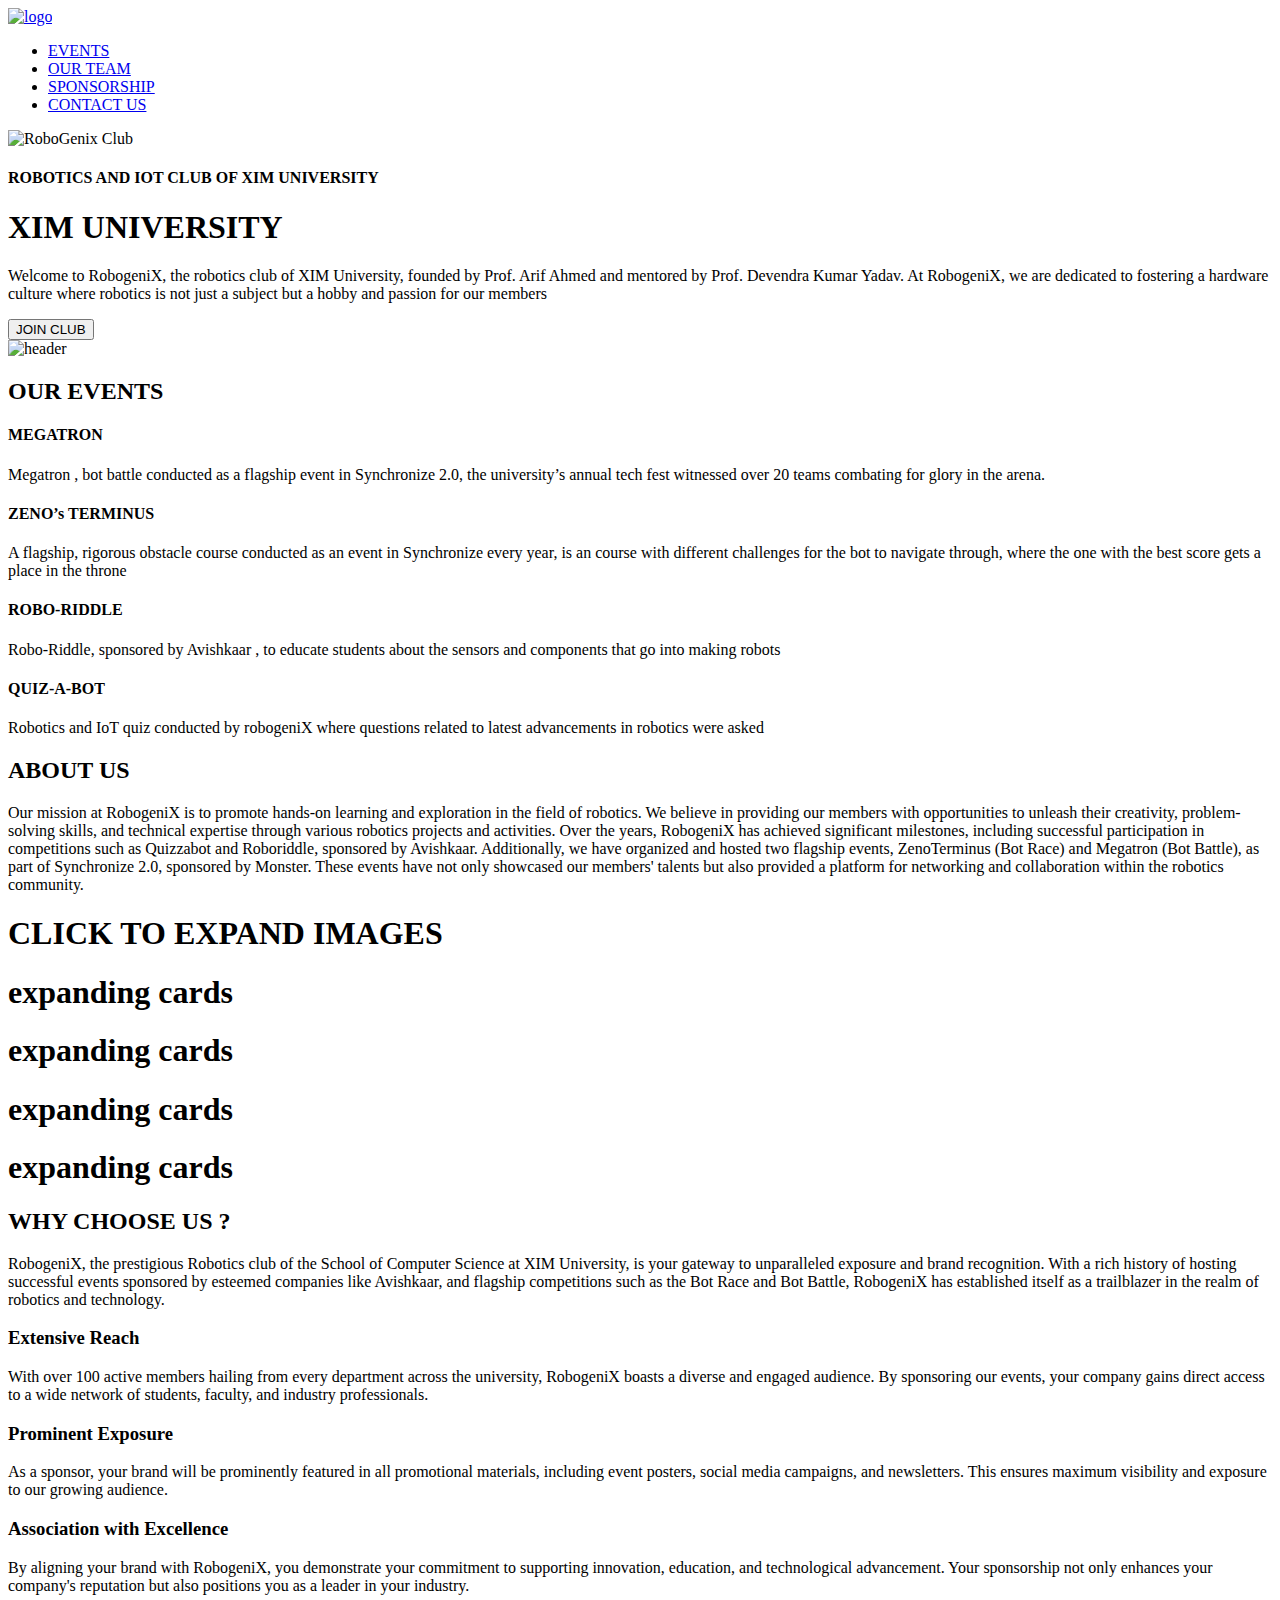
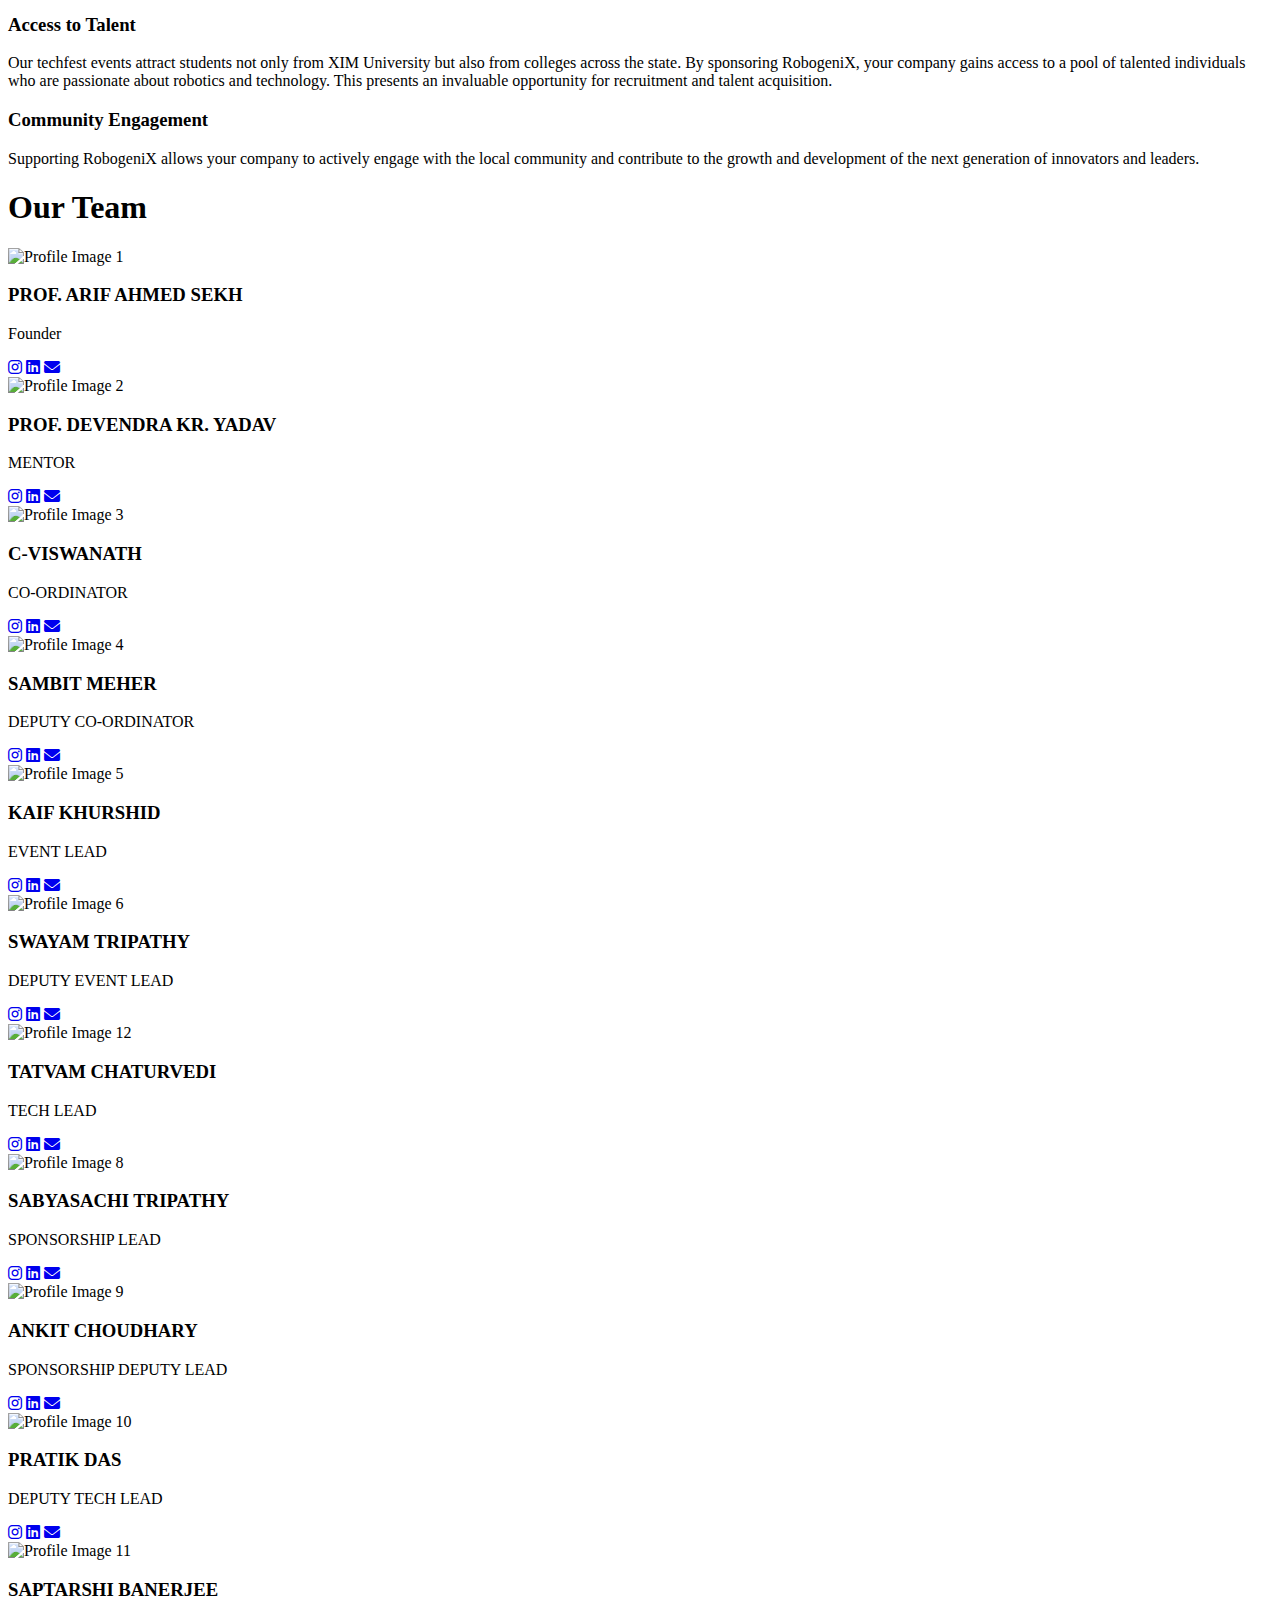
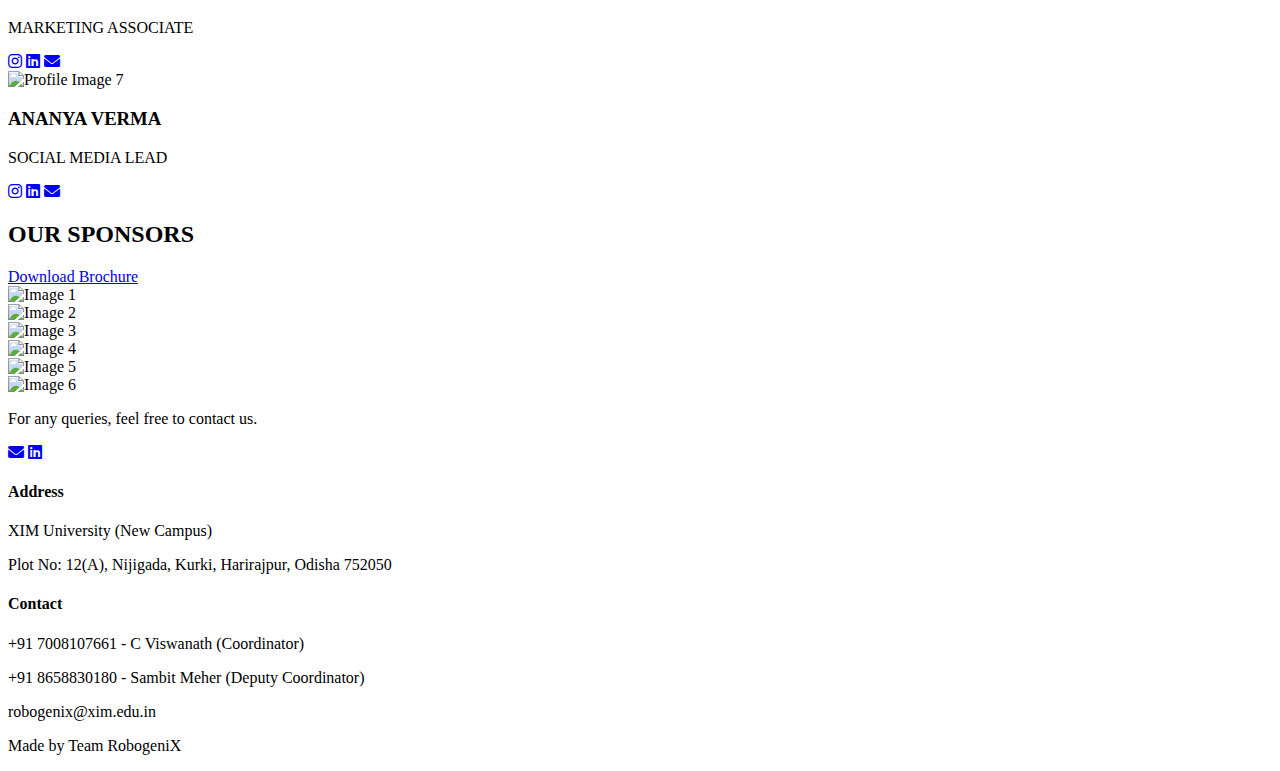
==== index.html @ 1df4dc1f "Added index.html" ====
<!DOCTYPE html>
<html lang="en">
  <head>
    <meta charset="UTF-8" />
    <meta name="viewport" content="width=device-width, initial-scale=1.0" />
    <link
      href="https://cdn.jsdelivr.net/npm/remixicon@3.4.0/fonts/remixicon.css"
      rel="stylesheet"/>
    <link rel="stylesheet" href="https://cdnjs.cloudflare.com/ajax/libs/font-awesome/6.0.0-beta3/css/all.min.css">
    <link rel="stylesheet" href="style.css"/>
    <script src="/script.js"></script>
    <nav>
      <div class="nav__logo">
        <a href="#"><img src="/ASSET/IMG/LOGOPNG.png" alt="logo"/></a>
      </div>
      <div class="hamburger" id="hamburger">
        <div></div>
        <div></div>
        <div></div>
      </div>
      <ul class="nav__links" id="nav-links">
        <li class="link"><a href="/Event.html" target="_blank">EVENTS</a></li>
        <li class="link"><a href="/ourteam.html" target="_blank">OUR TEAM</a></li>
        <li class="link"><a href="/Sponsor.html" target="_blank">SPONSORSHIP</a></li>
        <li class="link"><a href="/Contact.html" target="_blank">CONTACT US</a></li>
      </ul>
    </nav>
    <header>
      <!-- <h1>ROBOGENIX</h1> -->
      <!-- <p class="styled-paragraph">
        Unlocking the potential of robotics, igniting innovation, and shaping tomorrow's technology leaders at RoboGenix Club.
      </p>       -->
      <div class="image-container">
        <img src="/ASSET/IMG/LOGOPNG - Copy.png" alt="RoboGenix Club" class="styled-image">
      </div>
      <!-- <div class="middle-content">
        <h1>ROBOGENIX</h1>
      </div> -->
      
 <header class="section__container header__container">
  <div class="header__content">
    <span class="bg__blur"></span>
    <span class="bg__blur header__blur"></span>
    <h4>ROBOTICS AND IOT CLUB OF XIM UNIVERSITY</h4>
    <h1><span>XIM</span> UNIVERS<span>ITY</span></h1>
    <p>
      Welcome to RobogeniX, the robotics club of XIM University, founded
      by Prof. Arif Ahmed and mentored by Prof. Devendra Kumar Yadav. At
      RobogeniX, we are dedicated to fostering a hardware culture where
      robotics is not just a subject but a hobby and passion for our members
    </p>
    <a href="https://forms.gle/yRbkjfFbeEMqHpeXA" target="_blank">
      <button class="btn">JOIN CLUB</button>
    </a>    
  </div>
  <div class="header__image">
    <img src="/ASSET/IMG/IM1.png" alt="header" />
  </div>
</header>
    <section class="section__container explore__container">
      <div class="explore__header">
        <h2 class="section__header">OUR EVENTS</h2>
      </div>
      <div class="explore__grid">
        <div class="explore__card">
        
          <h4>MEGATRON</h4>
          <p>
            Megatron , bot battle
            conducted as a flagship
            event in Synchronize 2.0,
            the university’s annual
            tech fest witnessed over
            20 teams combating for
            glory in the arena.
          </p>
         
        </div>
        <div class="explore__card">
         
          <h4>ZENO’s TERMINUS</h4>
          <p>
            A flagship, rigorous
            obstacle course
            conducted as an event in
            Synchronize every year, is
            an course with different
            challenges for the bot to
            navigate through, where
            the one with the best
            score gets a place in the
            throne
           
          </p>
        
        </div>
        <div class="explore__card">
      
          <h4>ROBO-RIDDLE</h4>
          <p>
            Robo-Riddle, sponsored
            by Avishkaar , to educate
            students about the
            sensors and components
            that go into making robots
          </p>
        
        </div>
        <div class="explore__card">
        
          <h4> QUIZ-A-BOT</h4>
          <p>
            Robotics and IoT quiz
            conducted by robogeniX
            where questions related
            to latest advancements in
            robotics were asked
          </p>
         
        </div>
      </div>
    </section>

 
      <div class="class__content">
        <h2 class="section__header">ABOUT US</h2>
          <p id="robogenix_info">
              Our mission at RobogeniX is to promote hands-on learning and exploration in the field of robotics. We believe in providing our members with opportunities to unleash their creativity, problem-solving skills, and technical expertise through various robotics projects and activities.
              Over the years, RobogeniX has achieved significant milestones, including successful participation in competitions such as Quizzabot and Roboriddle, sponsored by Avishkaar. Additionally, we have organized and hosted two flagship events, ZenoTerminus (Bot Race) and Megatron (Bot Battle), as part of Synchronize 2.0, sponsored by Monster. These events have not only showcased our members' talents but also provided a platform for networking and collaboration within the robotics community.
          </p>
      </div>
    </section>
    <div class="container">
      <div class="panel active" style="background-image: url(/ASSET/IMG/e1.jpeg);">
          <h1>CLICK TO EXPAND IMAGES</h1>
      </div>
      <div class="panel" style="background-image: url(/ASSET/IMG/P4.png);">
          <h1>expanding cards</h1>
      </div>
      <div class="panel" style="background-image: url(/ASSET/IMG/P2.png);">
          <h1>expanding cards</h1>
      </div>
      <div class="panel" style="background-image: url(/ASSET/IMG/e2.jpeg);">
          <h1>expanding cards</h1>
      </div>
      <div class="panel" style="background-image: url(/ASSET/IMG/P3.png);">
          <h1>expanding cards</h1>
      </div>
  </div>
    <section class="section__container join__container">
      <h2 class="section__header">WHY CHOOSE US ?</h2>
      <div id="robogenix_info">
        <p>RobogeniX, the prestigious Robotics club of the School of Computer Science at
          XIM University, is your gateway to unparalleled exposure and brand recognition.
          With a rich history of hosting successful events sponsored by esteemed
          companies like Avishkaar, and flagship competitions such as the Bot Race and Bot
          Battle, RobogeniX has established itself as a trailblazer in the realm of robotics
          and technology.
        </p>
      </div>
    
      <div class="timeline">
        <div class="outer">
          <div class="card">
            <div class="info">
              <h3 class="title">Extensive Reach</h3>
              <p>With over 100 active members hailing from every department
                across the university, RobogeniX boasts a diverse and engaged audience. By
                sponsoring our events, your company gains direct access to a wide network of
                students, faculty, and industry professionals. </p>
            </div>
          </div>
          <div class="card">
            <div class="info">
              <h3 class="title">Prominent Exposure</h3>
              <p>As a sponsor, your brand will be prominently featured in all
                promotional materials, including event posters, social media campaigns, and
                newsletters. This ensures maximum visibility and exposure to our growing
                audience. </p>
            </div>
          </div>
          <div class="card">
            <div class="info">
              <h3 class="title"> Association with Excellence</h3>
              <p>By aligning your brand with RobogeniX, you
                demonstrate your commitment to supporting innovation, education, and
                technological advancement. Your sponsorship not only enhances your company's
                reputation but also positions you as a leader in your industry. </p>
            </div>
          </div>
          <div class="card">
            <div class="info">
              <h3 class="title"> Access to Talent</h3>
              <p>Our techfest events attract students not only from XIM
                University but also from colleges across the state. By sponsoring RobogeniX, your
                company gains access to a pool of talented individuals who are passionate about
                robotics and technology. This presents an invaluable opportunity for recruitment
                and talent acquisition. </p>
            </div>
          </div>
          <div class="card">
            <div class="info">
              <h3 class="title">Community Engagement</h3>
              <p> Supporting RobogeniX allows your company to actively
                engage with the local community and contribute to the growth and development
                of the next generation of innovators and leaders. </p>
            </div>
          </div>
        </div>
      </div>
    </section>
    <section id="team-section">
      <div class="row">
          <h1>Our Team</h1>
      </div>
      <div class="row">
          <!-- First Member -->
          <div class="column">
              <div class="card">
                  <div class="img-container">
                      <img src="/ASSET/IMG/arif sir.png" alt="Profile Image 1">
                  </div>
                  <h3>PROF. ARIF AHMED SEKH</h3>
                  <p>Founder</p>
                  <div class="icons">
                      <a href="https://www.instagram.com"><i class="fab fa-instagram"></i></a>
                      <a href="https://www.linkedin.com/in/arif1984?utm_source=share&utm_campaign=share_via&utm_content=profile&utm_medium=android_app"><i class="fab fa-linkedin"></i></a>
                      <a href="mailto:"><i class="fas fa-envelope"></i></a>
                  </div>
              </div>
          </div>
          <!-- Second Member -->
          <div class="column">
              <div class="card">
                  <div class="img-container">
                      <img src="/ASSET/IMG/devendra sir.png" alt="Profile Image 2">
                  </div>
                  <h3>PROF. DEVENDRA KR. YADAV</h3>
                  <p>MENTOR</p>
                  <div class="icons">
                      <a href="https://www.instagram.com"><i class="fab fa-instagram"></i></a>
                      <a href="https://www.linkedin.com/in/dr-devendra-kumar-yadav-15567477?utm_source=share&utm_campaign=share_via&utm_content=profile&utm_medium=android_app"><i class="fab fa-linkedin"></i></a>
                      <a href="mailto:"><i class="fas fa-envelope"></i></a>
                  </div>
              </div>
          </div>
      </div>
      <div class="row">
          <!-- Two Members -->
          <div class="column">
              <div class="card">
                  <div class="img-container">
                      <img src="/ASSET/IMG/DSC_7214 (1).jpg" alt="Profile Image 3">
                  </div>
                  <h3>C-VISWANATH</h3>
                  <p>CO-ORDINATOR</p>
                  <div class="icons">
                      <a href="https://www.instagram.com/vishwanaaathh?utm_source=ig_web_button_share_sheet&igsh=ZDNlZDc0MzIxNw=="><i class="fab fa-instagram"></i></a>
                      <a href="https://www.linkedin.com/in/c-vishwanath"><i class="fab fa-linkedin"></i></a>
                      <a href="mailto:ucse21039@stu.xim.edu.in"><i class="fas fa-envelope"></i></a>
                  </div>
              </div>
          </div>
          <div class="column">
              <div class="card">
                  <div class="img-container">
                      <img src="/ASSET/IMG/sambit.png" alt="Profile Image 4">
                  </div>
                  <h3>SAMBIT MEHER</h3>
                  <p>DEPUTY CO-ORDINATOR</p>
                  <div class="icons">
                      <a href="https://www.instagram.com/sambit__meher?igsh=ZnlnNWpodG9ucW5s"><i class="fab fa-instagram"></i></a>
                      <a href="https://www.linkedin.com/in/sambit-kumar-meher-549971213"><i class="fab fa-linkedin"></i></a>
                      <a href="mailto:sambitmeher769@gmail.com"><i class="fas fa-envelope"></i></a>
                  </div>
              </div>
          </div>
      </div>
      <div class="row">
          <!-- Three Members -->
          <div class="column">
              <div class="card">
                  <div class="img-container">
                      <img src="/ASSET/IMG/kaif.jpeg" alt="Profile Image 5">
                  </div>
                  <h3>KAIF KHURSHID</h3>
                  <p>EVENT LEAD</p>
                  <div class="icons">
                      <a href="https://www.instagram.com/kaifkhurshid"><i class="fab fa-instagram"></i></a>
                      <a href="https://www.linkedin.com/in/kaif-khurshid?utm_source=share&utm_campaign=share_via&utm_content=profile&utm_medium=android_app"><i class="fab fa-linkedin"></i></a>
                      <a href="mailto:iamkaifkhurshid@gmail.com"><i class="fas fa-envelope"></i></a>
                  </div>
              </div>
          </div>
          <div class="column">
              <div class="card">
                  <div class="img-container">
                      <img src="/ASSET/IMG/swayam.jpeg" alt="Profile Image 6">
                  </div>
                  <h3>SWAYAM TRIPATHY</h3>
                  <p>DEPUTY EVENT LEAD</p>
                  <div class="icons">
                      <a href="https://www.instagram.com/astro_leaff?igsh=anZvM3FobjJ3bDZr&utm_source=qr"><i class="fab fa-instagram"></i></a>
                      <a href="http://www.linkedin.com/in/swayam-suresh"><i class="fab fa-linkedin"></i></a>
                      <a href="mailto:swayamtripathy2004@gmail.com"><i class="fas fa-envelope"></i></a>
                  </div>
              </div>
          </div>
      <div class="column">
          <div class="card">
              <div class="img-container">
                  <img src="/ASSET/IMG/TATVAM.png" alt="Profile Image 12">
              </div>
              <h3>TATVAM CHATURVEDI</h3>
              <p>TECH LEAD</p>
              <div class="icons">
                  <a href="https://www.instagram.com/_.tattvam/?next=%2F&hl=en"><i class="fab fa-instagram"></i></a>
                  <a href="http://linkedin.com/in/tattvam-chaturvedi"><i class="fab fa-linkedin"></i></a>
                  <a href="mailto:ucse21065@stu.xim.edu.in"><i class="fas fa-envelope"></i></a>
              </div>
          </div>
      </div>
  </div>
      <div class="row">
          <!-- Three Members -->
          <div class="column">
              <div class="card">
                  <div class="img-container">
                      <img src="/ASSET/IMG/sabya.png" alt="Profile Image 8">
                  </div>
                  <h3>SABYASACHI TRIPATHY</h3>
                  <p>SPONSORSHIP LEAD</p>
                  <div class="icons">
                      <a href="https://www.instagram.com/sabya.999?igsh=MW40eW04OG16Z290Mg=="><i class="fab fa-instagram"></i></a>
                      <a href="https://www.linkedin.com/in/sabyasachi-tripathy-479830253?utm_source=share&utm_campaign=share_via&utm_content=profile&utm_medium=android_app"><i class="fab fa-linkedin"></i></a>
                      <a href="mailto:sabyasachitripathy41@gmail.com"><i class="fas fa-envelope"></i></a>
                  </div>
              </div>
          </div>
          <div class="column">
              <div class="card">
                  <div class="img-container">
                      <img src="/ASSET/IMG/ankit.jpeg" alt="Profile Image 9">
                  </div>
                  <h3>ANKIT CHOUDHARY</h3>
                  <p>SPONSORSHIP DEPUTY LEAD</p>
                  <div class="icons">
                      <a href="https://www.instagram.com/ankitchoudhury_02?igsh=cDRrZGFmeTk2Z3g1"><i class="fab fa-instagram"></i></a>
                      <a href="#"><i class="fab fa-linkedin"></i></a>
                      <a href="mailto:ankit02122004@gmail.com"><i class="fas fa-envelope"></i></a>
                  </div>
              </div>
          </div>
          <div class="column">
              <div class="card">
                  <div class="img-container">
                      <img src="/ASSET/IMG/PRATIK.jpeg" alt="Profile Image 10">
                  </div>
                  <h3>PRATIK DAS</h3>
                  <p>DEPUTY TECH LEAD</p>
                  <div class="icons">
                      <a href="#"><i class="fab fa-instagram"></i></a>
                      <a href="https://www.linkedin.com/in/pratik-das-8a094b227/"><i class="fab fa-linkedin"></i></a>
                      <a href="mailto:daspratik2703@gmail.com"><i class="fas fa-envelope"></i></a>
                  </div>
              </div>
          </div>
      </div>
      <div class="row">
          <div class="column">
              <div class="card">
                  <div class="img-container">
                      <img src="/ASSET/IMG/saptarshi.jpg" alt="Profile Image 11">
                  </div>
                  <h3>SAPTARSHI BANERJEE</h3>
                  <p>MARKETING ASSOCIATE</p>
                  <div class="icons">
                      <a href="https://www.instagram.com/__theforgottensoul__?igsh=MTl1aWF6MGlmcHNlMQ=="><i class="fab fa-instagram"></i></a>
                      <a href="https://www.linkedin.com/in/saptarshi-banerjee-485370282?utm_source=share&utm_campaign=share_via&utm_content=profile&utm_medium=android_app"><i class="fab fa-linkedin"></i></a>
                      <a href="mailto:saptarshi5554@gmail.com"><i class="fas fa-envelope"></i></a>
                  </div>
              </div>
          </div>
          <div class="column">
              <div class="card">
                  <div class="img-container">
                      <img src="/ASSET/IMG/ananya.jpeg" alt="Profile Image 7">
                  </div>
                  <h3>ANANYA VERMA</h3>
                  <p>SOCIAL MEDIA LEAD</p>
                  <div class="icons">
                      <a href="https://www.instagram.com/ananyaverma_13?igsh=MW04bnhpOGdlbGtyNQ=="><i class="fab fa-instagram"></i></a>
                      <a href="#"><i class="fab fa-linkedin"></i></a>
                      <a href="mailto:ananyaverma9564@gmail.com"><i class="fas fa-envelope"></i></a>
                  </div>
              </div>
          </div>
      </div>
  </section>

  
    <h2 class="section__header">OUR SPONSORS</h2>
<div class="button__container">
  <a href="https://drive.google.com/file/d/1vTAITmzCsCP5TfQhWB0Aq9mQmSOKQ2-r/view?usp=drivesdk" class="btn">Download Brochure</a>
</div>

      
    <section class="gallery">
      <div class="gallery__container">
        <div class="gallery__item">
          <img src="/ASSET/IMG/s1.png" alt="Image 1">
        </div>
        <div class="gallery__item">
          <img src="/ASSET/IMG/s9.png" alt="Image 2">
        </div>
        <div class="gallery__item">
          <img src="/ASSET/IMG/S10.png" alt="Image 3">
        </div>
        <div class="gallery__item">
          <img src="/ASSET/IMG/s4.png" alt="Image 4">
        </div>
        <div class="gallery__item">
          <img src="/ASSET/IMG/s5.png" alt="Image 5">
        </div>
        <div class="gallery__item">
          <img src="/ASSET/IMG/s6.jpeg" alt="Image 6">
        </div>
      </div>
    </section>
    <footer class="footer__container">
      <div class="footer__col">
        <p class="para">For any queries, feel free to contact us.</p>
        <div class="footer__socials">
          <a href="mailto:robogenix@xim.edu.in"><i class="fas fa-envelope"></i></a>
          <a href="https://www.instagram.com/robogenix_xim?utm_source=ig_web_button_share_sheet&igsh=ZDNlZDc0MzIxNw=="><i class="ri-instagram-line"></i></a>
          <a href="#"><i class="fab fa-linkedin"></i></a>
        </div>
      </div>      
      <div class="footer__col">
        <h4>Address</h4>
        <p>XIM University (New Campus)</p>
        <p>Plot No: 12(A), Nijigada, Kurki, Harirajpur, Odisha 752050</p>
      </div>
      <div class="footer__col">
        <h4>Contact</h4>
        <p><i class="ri-phone-line"></i> +91 7008107661 - C Viswanath (Coordinator)</p>
        <p><i class="ri-phone-line"></i> +91 8658830180 - Sambit Meher (Deputy Coordinator)</p>
        <p><i class="ri-mail-line"></i> robogenix@xim.edu.in</p>
      </div>
    </footer>
    <div class="footer__bar">
      <p>Made by Team RobogeniX</p>
    </div>        
  </body>
</html>
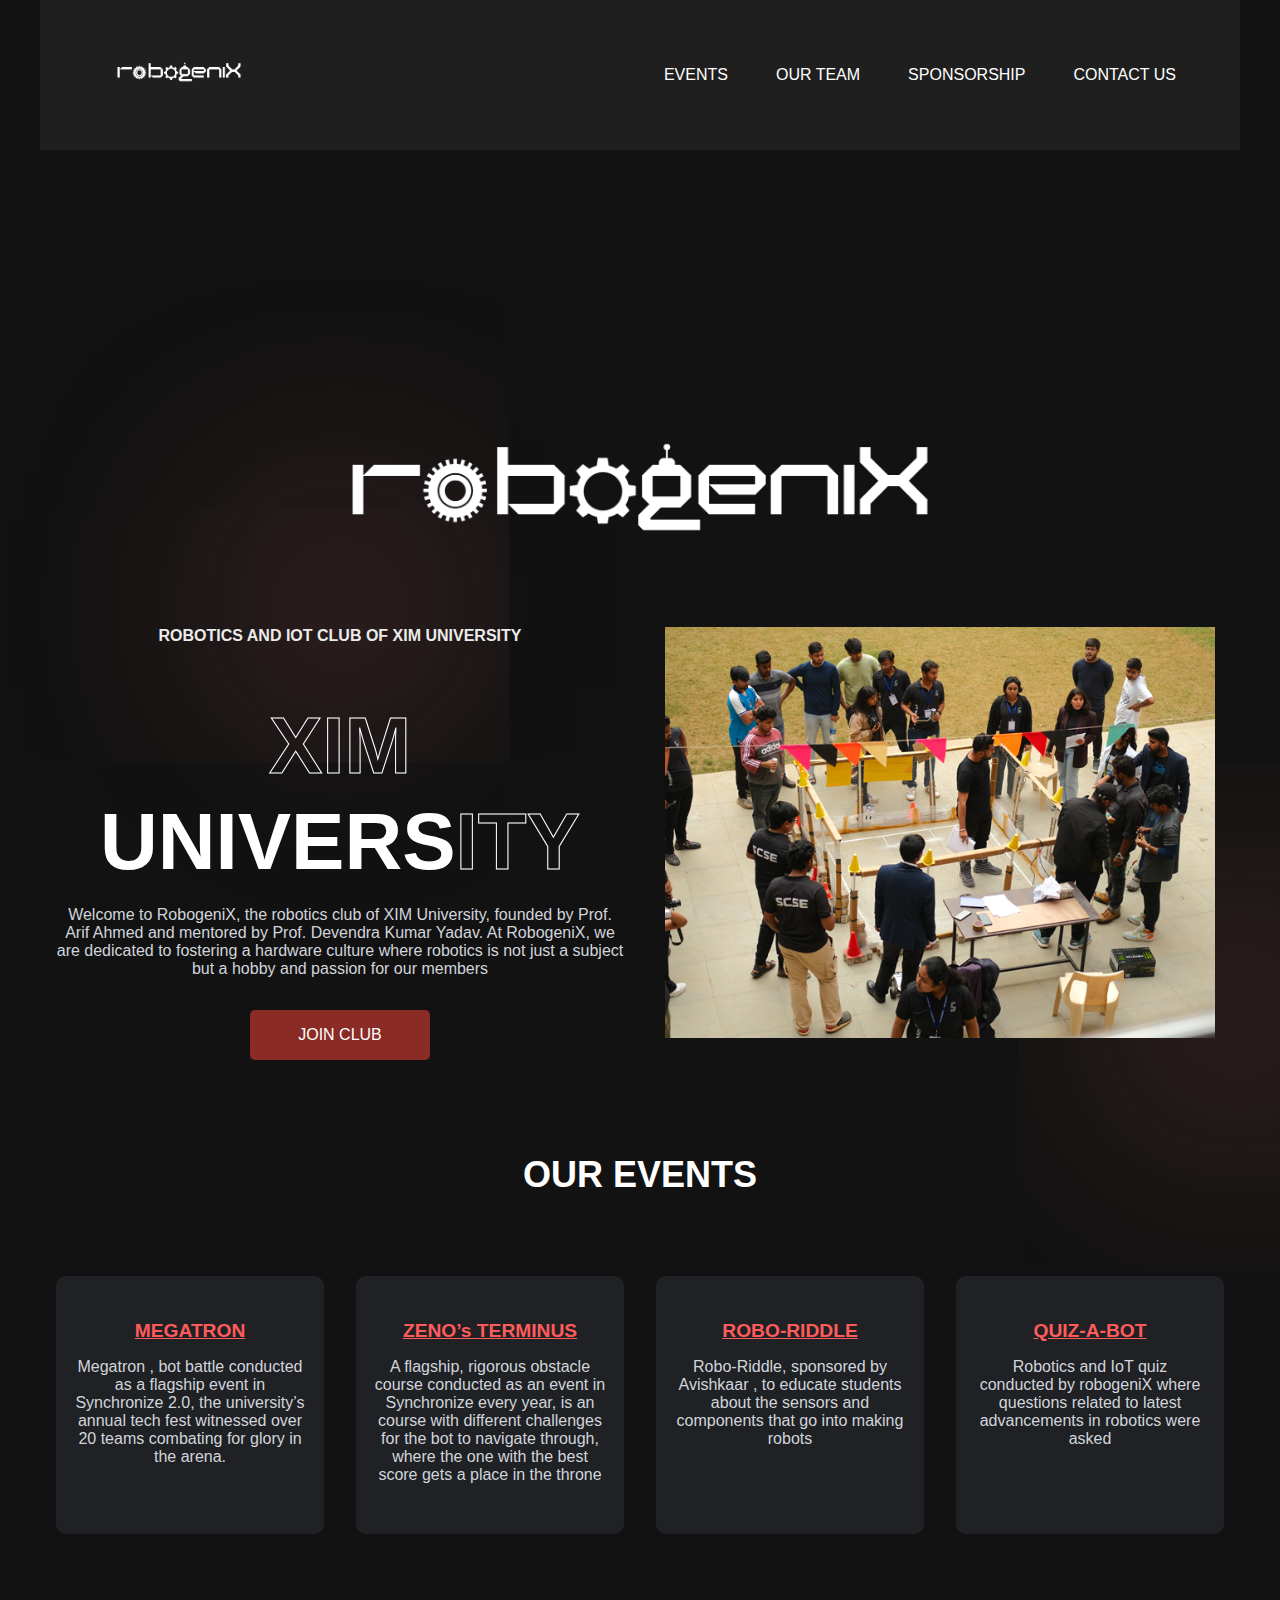
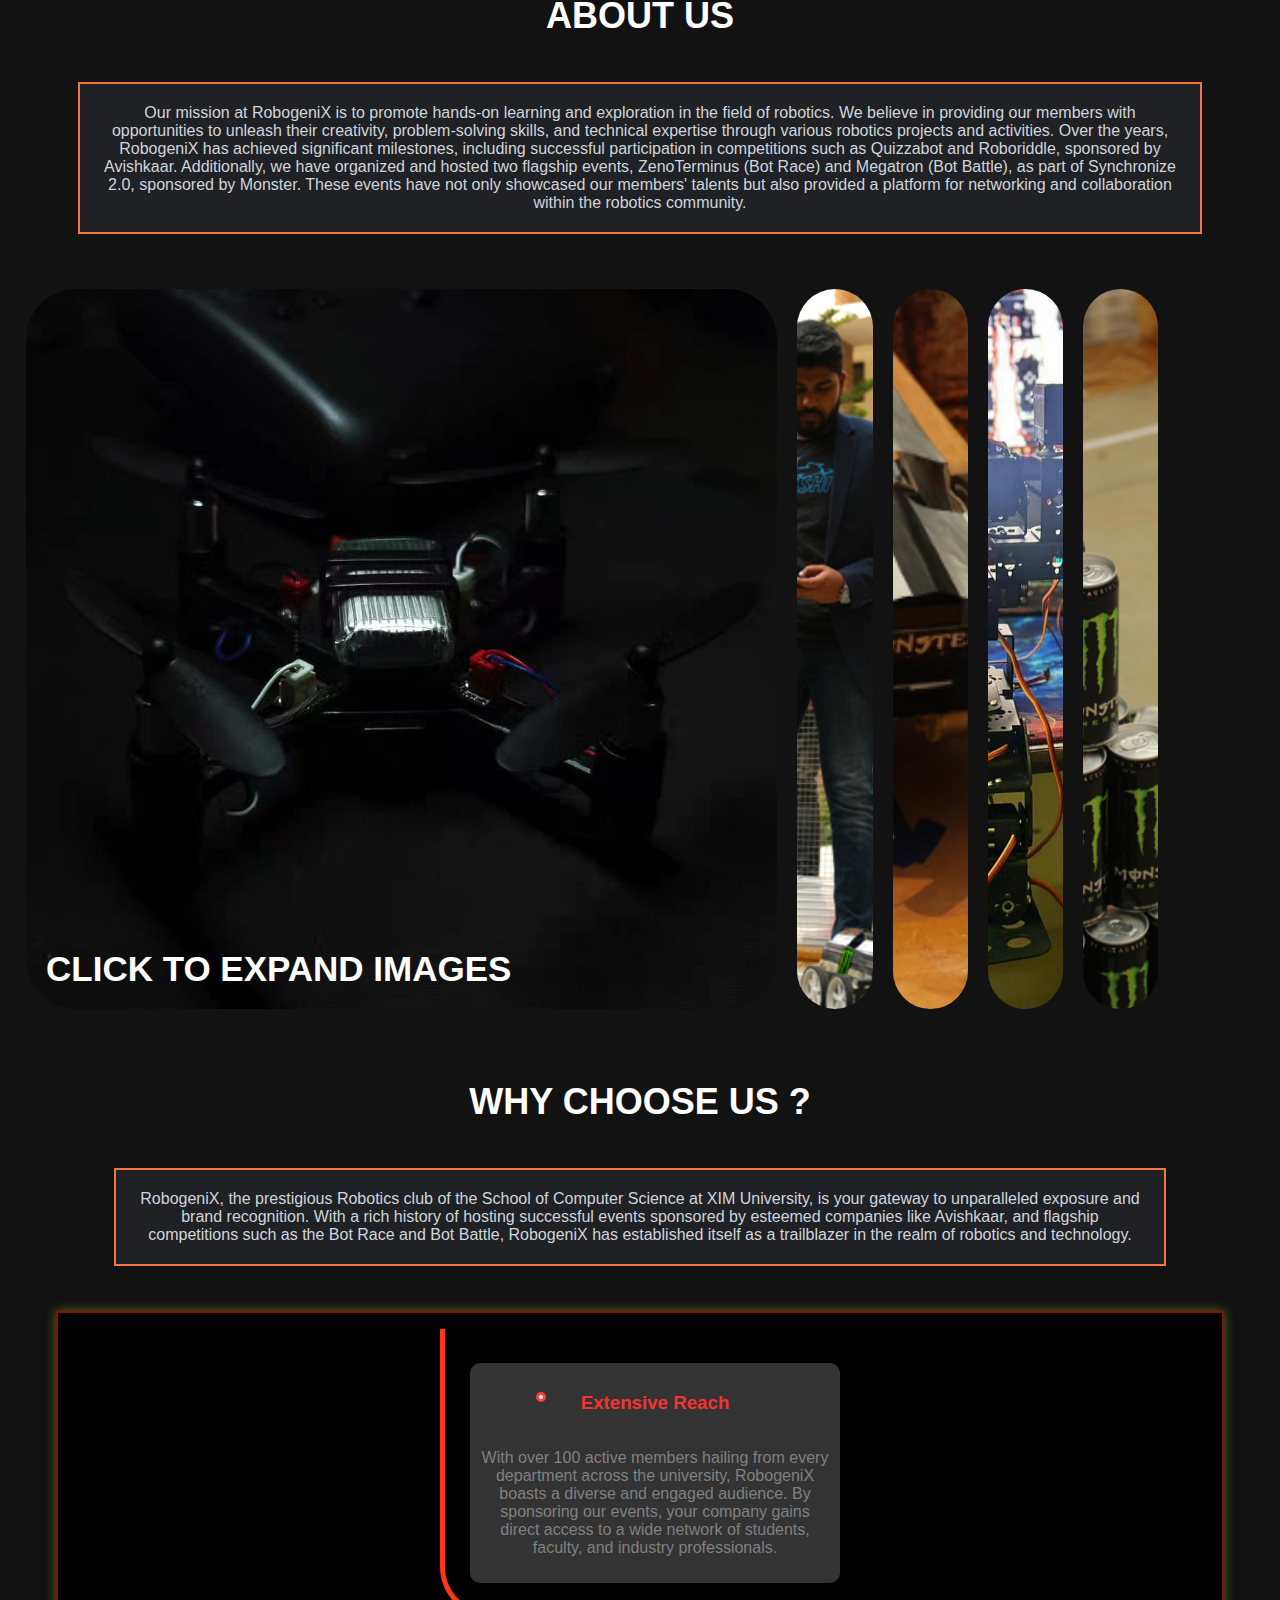
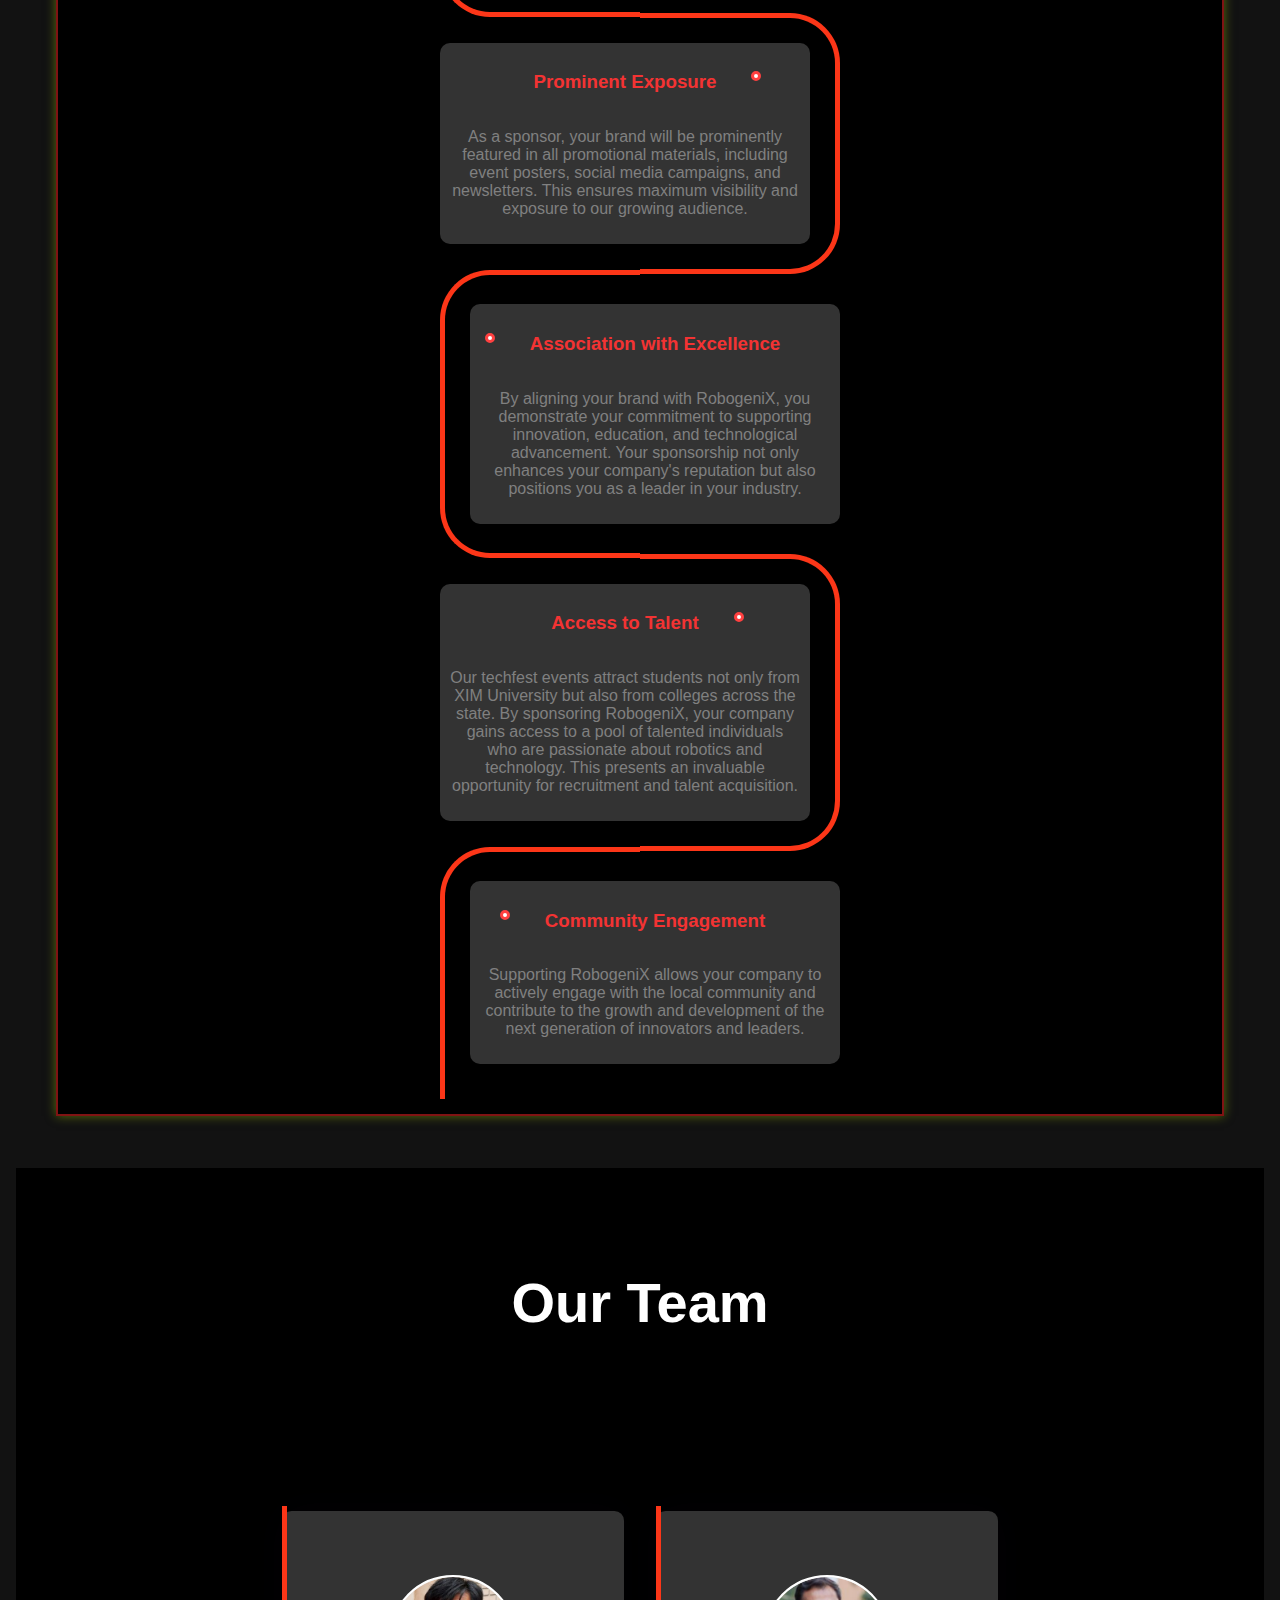
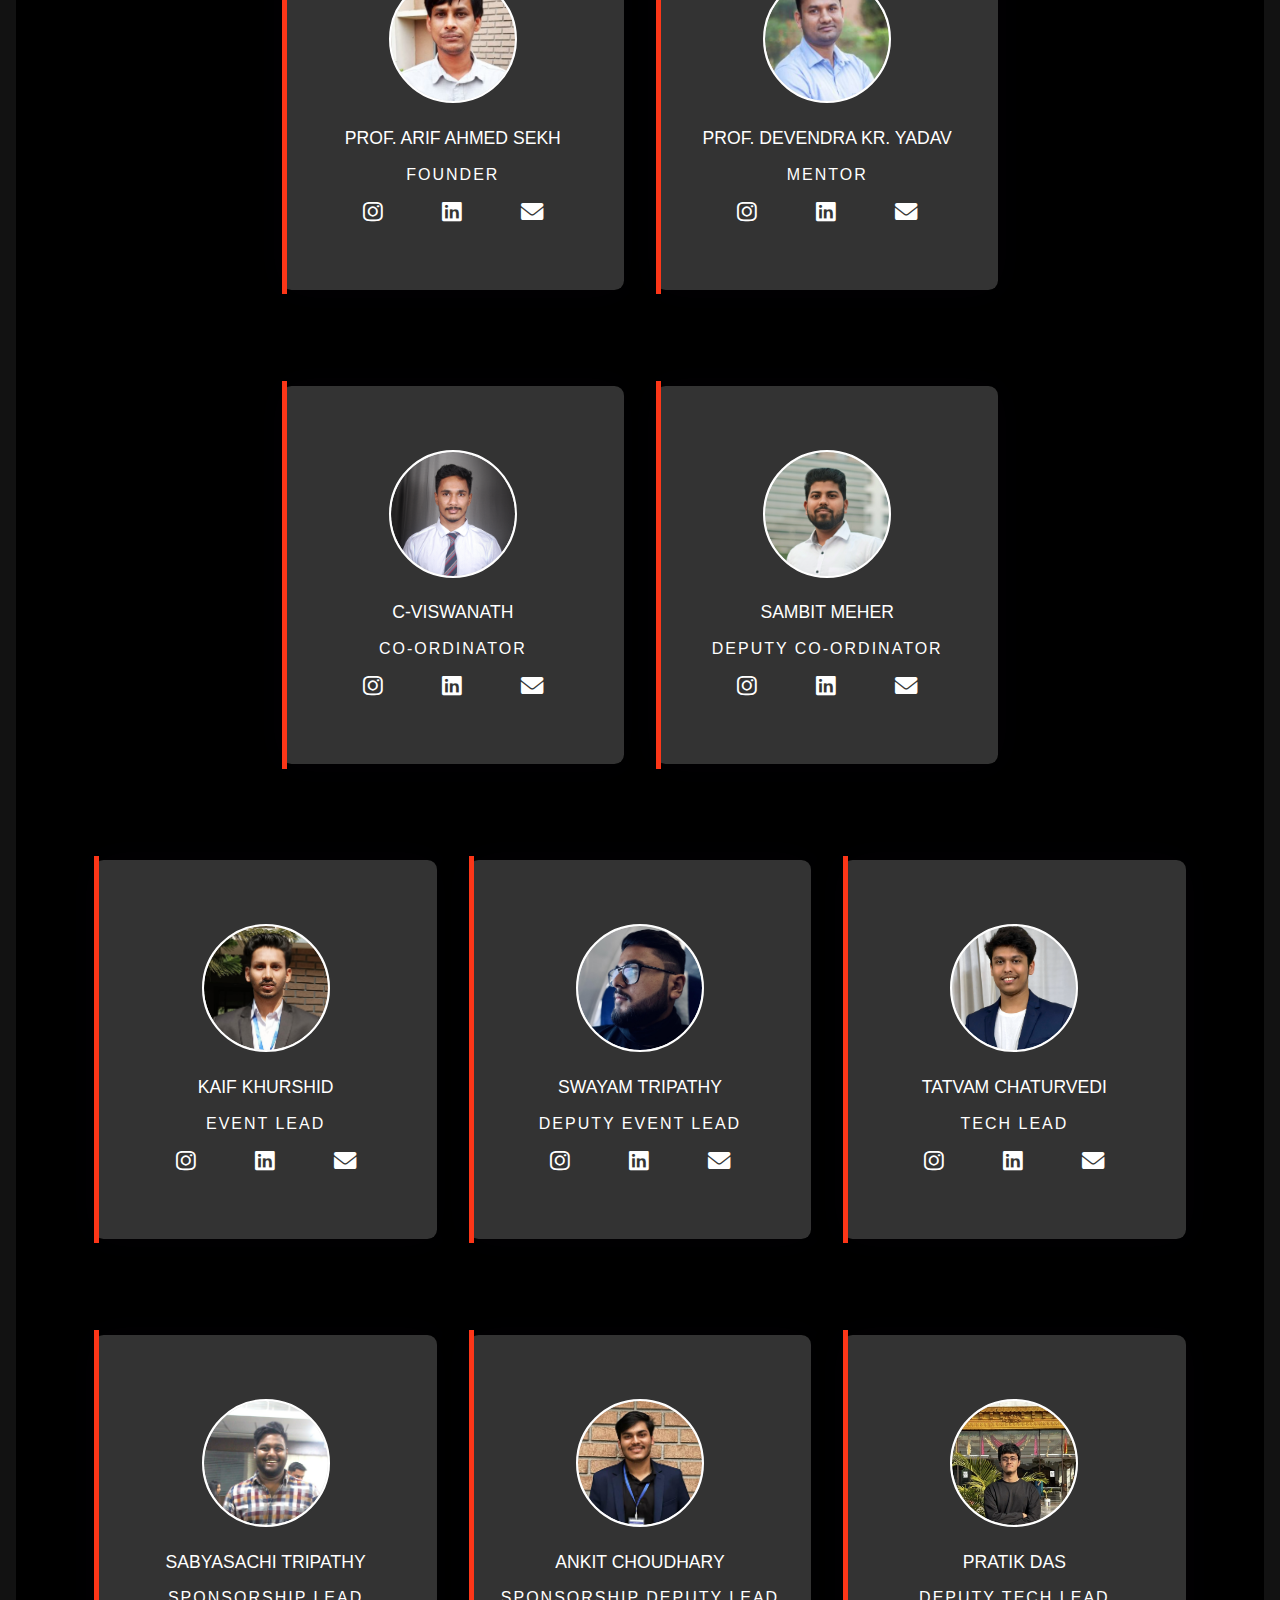
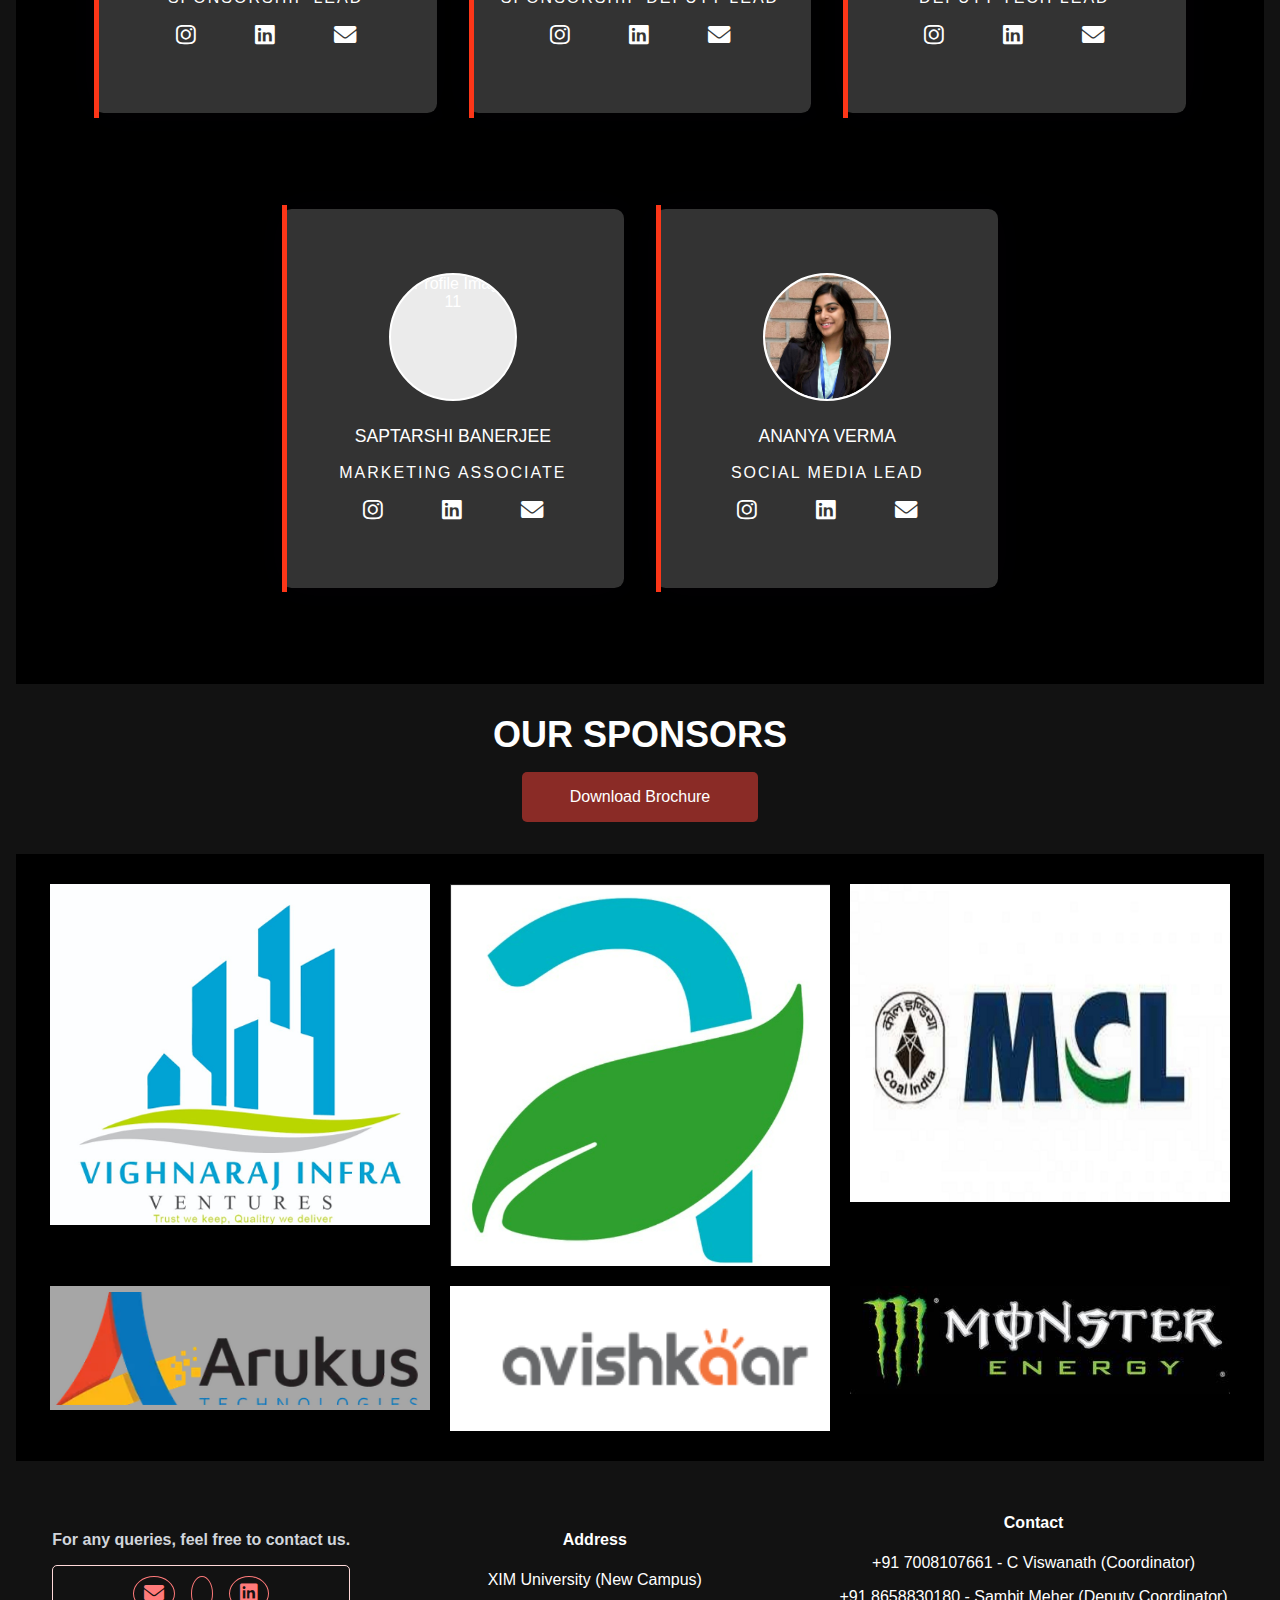
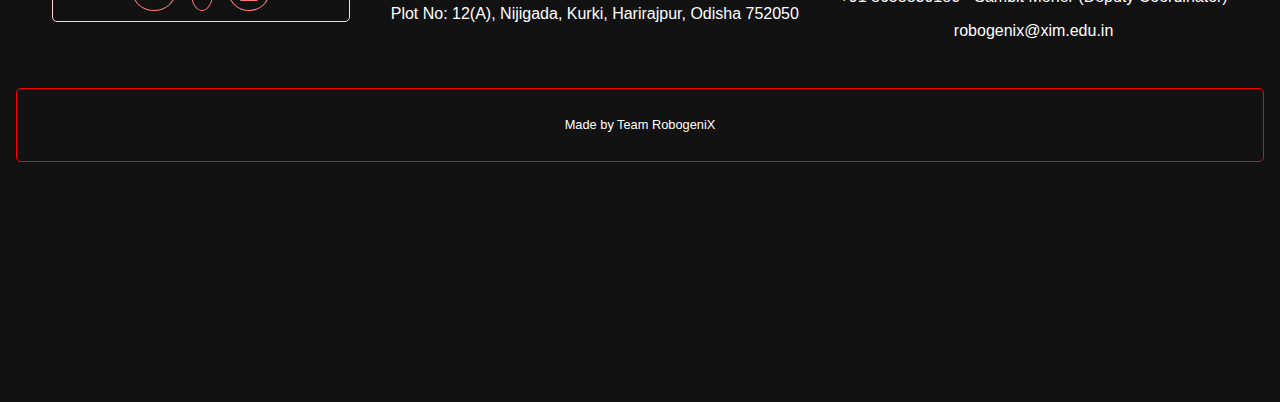
==== commit 8f8ec277: "Update index.html" ====
--- a/index.html
+++ b/index.html
@@ -7,11 +7,11 @@
       href="https://cdn.jsdelivr.net/npm/remixicon@3.4.0/fonts/remixicon.css"
       rel="stylesheet"/>
     <link rel="stylesheet" href="https://cdnjs.cloudflare.com/ajax/libs/font-awesome/6.0.0-beta3/css/all.min.css">
-    <link rel="stylesheet" href="style.css"/>
+    <link rel="stylesheet" href="./style.css"/>
     <script src="/script.js"></script>
     <nav>
       <div class="nav__logo">
-        <a href="#"><img src="/ASSET/IMG/LOGOPNG.png" alt="logo"/></a>
+        <a href="#"><img src="./ASSET/IMG/LOGOPNG.png" alt="logo"/></a>
       </div>
       <div class="hamburger" id="hamburger">
         <div></div>
@@ -19,10 +19,10 @@
         <div></div>
       </div>
       <ul class="nav__links" id="nav-links">
-        <li class="link"><a href="/Event.html" target="_blank">EVENTS</a></li>
-        <li class="link"><a href="/ourteam.html" target="_blank">OUR TEAM</a></li>
-        <li class="link"><a href="/Sponsor.html" target="_blank">SPONSORSHIP</a></li>
-        <li class="link"><a href="/Contact.html" target="_blank">CONTACT US</a></li>
+        <li class="link"><a href="./Event.html" target="_blank">EVENTS</a></li>
+        <li class="link"><a href="./ourteam.html" target="_blank">OUR TEAM</a></li>
+        <li class="link"><a href="./Sponsor.html" target="_blank">SPONSORSHIP</a></li>
+        <li class="link"><a href="./Contact.html" target="_blank">CONTACT US</a></li>
       </ul>
     </nav>
     <header>
--- a/style.css
+++ b/style.css
@@ -0,0 +1,868 @@
+@import url("https://fonts.googleapis.com/css2?family=Poppins:wght@400;500;600;700&display=swap");
+@import url('https://fonts.googleapis.com/css2?family=Montserrat:wght@700&display=swap');
+
+:root {
+  --primary-color: #111317;
+  --primary-color-light: #1f2125;
+  --primary-color-extra-light: #35373b;
+  --secondary-color: #ff7a7a;
+  --secondary-color-dark: #0c0005;
+  --text-light: #d1d5db;
+  --white: #ffffff;
+  --max-width: 1200px;
+}
+
+*,
+*::before,
+*::after {
+  box-sizing: border-box;
+}
+
+@media (max-width: 768px) {
+  header {
+    padding: 3rem 0.5rem;
+  }
+
+  .styled-paragraph {
+    padding: 8px;
+  }
+}
+
+@media (max-width: 480px) {
+  header {
+    padding: 2rem 0.5rem;
+  }
+
+  .styled-paragraph {
+    padding: 5px;
+  }
+  
+}
+img, video {
+  max-width: 100%;
+  height: auto;
+}
+
+
+.header, .container, .content {
+  max-width: 100%;
+  overflow-x: hidden;
+}
+.section__container {
+  max-width: var(--max-width);
+  margin: auto;
+  padding: 2rem 1rem;
+}
+
+.section__header {
+  margin-bottom: 1rem;
+  font-size: 2.25rem;
+  font-weight: 600;
+  text-align: center;
+  color: var(--white);
+  margin-left: auto;
+  margin-right: auto;
+  display: block;
+  width: fit-content; 
+}
+.section__subheader {
+  max-width: 600px;
+  margin: auto;
+  text-align: center;
+  color: var(--text-light);
+}
+
+.btn {
+  padding: 1rem 3rem;
+  outline: none;
+  border: none;
+  font-size: 1rem;
+  color: var(--white);
+  background-color: #8a2b26;
+  border-radius: 5px;
+  cursor: pointer;
+  transition: 0.3s;
+}
+
+.btn:hover {
+  background-color: var(--secondary-color-dark);
+}
+
+.button__container {
+  display: flex;
+  justify-content: center; 
+  margin-bottom: 2rem; 
+}
+
+.middle-content {
+  position: relative;
+  display: flex;
+  align-items: center;
+  justify-content: center;
+  text-align: center;
+}
+
+.middle-content h1 {
+  font-size: 10vw; 
+  z-index: 1;
+  position: relative;
+  top: 30px;
+}
+
+/* .middle-content h1::before {
+  content: "ROBOGENIX";
+  position: absolute;
+  color: gray;
+  top: -3px;
+  left: -5px;
+  -webkit-text-stroke: 1.5px white;
+  z-index: -1;
+  font-size: 10vw;
+} */
+/* .styled-paragraph {
+  font-family: 'Montserrat', sans-serif;
+  font-weight: bold;
+  font-size: 1.5em;
+  background: linear-gradient(to right, #ffffff, #f0e8e8);
+  -webkit-background-clip: text;
+  -webkit-text-fill-color: transparent;
+  text-shadow: 2px 2px 4px rgba(0, 0, 0, 0.3);
+  padding: 1px;
+  border: 2px solid #ff4010;
+  border-radius: 10px;
+  text-align: center;
+  margin: 20px auto;
+  max-width: 700px;
+} */
+
+.image-container {
+  display: flex;
+  justify-content: center;
+  align-items: center;
+  margin: 20px auto;
+  max-width: 700px;
+}
+
+.styled-image {
+  max-width: 100%;
+  height: auto;
+}
+
+img {
+  width: 100%;
+  display: block;
+}
+
+a {
+  text-decoration: none;
+}
+
+.bg__blur {
+  position: absolute;
+  box-shadow: 0 0 1000px 50px var(--secondary-color);
+  z-index: -1;
+}
+
+body {
+  font-family: "Poppins", sans-serif;
+  background-color: var(--primary-color);
+  background-image: none;
+  overflow-x: hidden;
+}
+.nav__links {
+  list-style: none;
+  display: flex;
+  align-items: center;
+  gap: 3rem;
+}
+
+.link a {
+  position: relative;
+  padding-bottom: 0.75rem;
+  color: var(--white);
+}
+
+.link a::after {
+  content: "";
+  position: absolute;
+  height: 2px;
+  width: 0;
+  left: 0;
+  bottom: 0;
+  background-color: var(--secondary-color);
+  transition: 0.3s;
+}
+
+.link a:hover::after {
+  width: 50%;
+} 
+:root {
+  --max-width: 1200px;
+}
+
+body {
+  font-family: Arial, sans-serif;
+  margin: 0;
+  padding: 0;
+  background-color: #121212; 
+  color: #fff;
+}
+
+nav {
+  max-width: var(--max-width);
+  margin: auto;
+  padding: 0rem 4rem;
+  display: flex;
+  align-items: center;
+  justify-content: space-between;
+  gap: 3rem;
+  background-color: #1f1f1f; 
+  position: relative;
+}
+
+.nav__logo img {
+  max-width: 150px;
+}
+
+.nav__links {
+  list-style: none;
+  display: flex;
+  align-items: center;
+  gap: 3rem;
+}
+
+.nav__links a {
+  text-decoration: none;
+  color: #fff;
+}
+
+.hamburger {
+  display: none;
+  flex-direction: column;
+  cursor: pointer;
+}
+
+.hamburger div {
+  width: 25px;
+  height: 2px; 
+  background-color: #fff;
+  margin: 4px 0; 
+}
+
+header {
+  text-align: center;
+  padding: 15rem 1rem;
+}
+
+@media (max-width: 768px) {
+  .nav__links {
+    display: none;
+    flex-direction: column;
+    width: 100%;
+    background-color: #333;
+    position: absolute;
+    top: 100%;
+    left: 0;
+    padding: 1rem 0;
+  }
+  .nav__links.active {
+    display: flex;
+  }
+  .btn {
+    display: block;
+    width: calc(100% - 2rem);
+    margin: 0.5rem auto;
+    text-align: center;
+  }
+  .hamburger {
+    display: flex;
+  }
+}
+
+.header__container {
+  position: relative;
+  padding-top: 2rem;
+  display: grid;
+  grid-template-columns: repeat(2, 1fr);
+  align-items: center;
+  gap: 2rem;
+}
+
+.header__container::before {
+  position: absolute;
+  bottom: 5rem;
+  right: 20rem;
+  font-size: 10rem;
+  font-weight: 700;
+  line-height: 7rem;
+  color: var(--white);
+  opacity: 0.05;
+  z-index: -1;
+}
+
+.header__blur {
+  bottom: 5rem;
+  right: 0;
+}
+
+.header__content h4 {
+  margin-bottom: 1rem;
+  font-size: 1rem;
+  font-weight: 900;
+  color: #ebebeb;
+}
+
+.header__content h1 {
+  margin-bottom: 1rem;
+  font-size: 5rem;
+  font-weight: 700;
+  line-height: 6rem;
+  color: var(--white);
+}
+
+.header__content h1 span {
+  -webkit-text-fill-color: transparent;
+  -webkit-text-stroke: 1px var(--white);
+}
+
+.header__content p {
+  margin-bottom: 2rem;
+  color: var(--text-light);
+}
+
+.header__image {
+  position: relative;
+}
+
+.header__image img {
+  max-width: 550px;
+  margin: auto;
+}
+
+.explore__header {
+  display: flex;
+  align-items: center;
+  justify-content: space-between;
+  gap: 2rem;
+}
+
+.explore__nav {
+  display: flex;
+  align-items: center;
+  gap: 2rem;
+}
+
+.explore__nav span {
+  padding: 0 6px;
+  font-size: 1.5rem;
+  color: var(--white);
+  border: 2px solid var(--white);
+  border-radius: 100%;
+  cursor: pointer;
+  transition: 0.3s;
+}
+
+.explore__nav span:hover {
+  color: var(--secondary-color);
+  border-color: var(--secondary-color);
+}
+
+.explore__grid {
+  margin-top: 4rem;
+  display: grid;
+  grid-template-columns: repeat(4, 1fr);
+  gap: 2rem;
+}
+
+.explore__card {
+  padding: 1rem;
+  background-color: var(--primary-color-light);
+  border: 2px solid transparent;
+  border-radius: 10px;
+  transition: 0.3s;
+}
+
+.explore__card:hover {
+  background-color: var(--primary-color-extra-light);
+  border-color: var(--secondary-color);
+}
+
+.explore__card span {
+  display: inline-block;
+  padding: 2px 9px;
+  margin-bottom: 1rem;
+  font-size: 1.75rem;
+  color: var(--white);
+  background-color: var(--secondary-color-dark);
+  border-radius: 5px;
+}
+
+.explore__card h4 {
+  margin-bottom: 0.5rem;
+  font-size: 1.2rem;
+  font-weight: 600;
+  text-decoration: underline;
+  color: #ff5b5b;
+  text-align: center;
+}
+
+.explore__card p {
+  margin-bottom: 2rem;
+  color: var(--text-light);
+  text-align: center;
+}
+
+.explore__card a {
+  color: var(--white);
+  transition: 0.3s;
+}
+
+.explore__card a:hover {
+  color: var(--secondary-color);
+}
+
+.class__container {
+  display: grid;
+  grid-template-columns: repeat(2, 1fr);
+  gap: 2rem;
+}
+
+#robogenix_info:hover {
+  background-color: transparent;
+  border-color: transparent;
+}
+
+#robogenix_info:active {
+  border-color: yellow; 
+}
+
+#robogenix_info {
+  border: 2px solid #f6753e;
+  padding: 20px;
+  /* box-shadow: 10px 5px 10px 10px #d37878; */
+  background-color: var(--primary-color-light);
+  text-align: center;
+  margin: 5vh auto;
+  width: 90%;
+}
+
+#robogenix_info p {
+  margin: 0; 
+  color: #d1d5db;
+}
+
+.container {
+  display: flex;
+  width: 90vw;
+}
+
+.panel {
+  background-size: cover;
+  background-position: center;
+  background-repeat: no-repeat;
+  height: 80vh;
+  border-radius: 50px;
+  color: #fff;
+  cursor: pointer;
+  flex: 0.5;
+  margin: 10px;
+  position: relative;
+  transition: all 700ms ease-in;
+}
+
+.panel h1 {
+  font-size: 35px;
+  position: absolute;
+  bottom: 20px;
+  left: 20px;
+  margin: 0;
+  opacity: 0;
+}
+
+.panel.active, .panel:hover {
+  flex: 5;
+}
+
+.panel.active h1 {
+  opacity: 1;
+  transition: opacity 0.3s ease-in 0.4s;
+}
+
+@media (max-width: 480px) {
+  .container {
+      width: 100vw;
+  }
+
+  .panel:nth-of-type(4),
+  .panel:nth-of-type(5) {
+      display: none;
+  }
+}
+
+.class__content p {
+  margin-bottom: 4rem;
+  color: var(--text-light);
+}
+
+.timeline {
+  background: #000;
+  margin: 20px auto;
+  padding: 20px;
+  display: flex;
+  justify-content: center;
+  box-shadow: 0 0 10px rgba(163, 199, 6, 0.5);
+  border: 2px solid rgba(255, 37, 37, 0.5);
+}
+
+.timeline:hover {
+  background-color: transparent;
+  border-color: transparent;
+}
+
+.card {
+  position: relative;
+  max-width: 400px;
+}
+
+.card:nth-child(odd) {
+  padding: 30px 0 30px 30px;
+}
+
+.card:nth-child(even) {
+  padding: 30px 30px 30px 0;
+}
+
+.card::before {
+  content: "";
+  position: absolute;
+  width: 50%;
+  border: solid rgb(252, 54, 24);
+}
+
+.card:nth-child(odd)::before {
+  left: 0px;
+  top: -4.5px;
+  bottom: -4.5px;
+  border-width: 5px 0 5px 5px;
+  border-radius: 50px 0 0 50px;
+}
+
+@media only screen and (max-width: 400px) {
+  .card:nth-child(odd)::before {
+    top: -5px;
+    bottom: -5px;
+  }
+}
+
+.card:nth-child(even)::before {
+  right: 0;
+  top: 0;
+  bottom: 0;
+  border-width: 5px 5px 5px 0;
+  border-radius: 0 50px 50px 0;
+}
+
+.card:first-child::before {
+  border-top: 0;
+  border-top-left-radius: 0;
+}
+
+.card:last-child:nth-child(odd)::before {
+  border-bottom: 0;
+  border-bottom-left-radius: 0;
+}
+
+.card:last-child:nth-child(even)::before {
+  border-bottom: 0;
+  border-bottom-right-radius: 0;
+}
+
+.info {
+  display: flex;
+  flex-direction: column;
+  justify-content: center; 
+  align-items: center; 
+  background: #333;
+  color: gray;
+  border-radius: 10px;
+  padding: 10px;
+}
+
+.title {
+  color: rgb(243, 51, 51);
+  position: relative;
+}
+
+.title::before {
+  content: "";
+  position: absolute;
+  width: 10px;
+  height: 10px;
+  background: white;
+  border-radius: 999px;
+  border: 3px solid rgb(255, 64, 64);
+}
+
+.card:nth-child(even) > .info > .title {
+  text-align: right;
+}
+
+.card:nth-child(odd) > .info > .title::before {
+  left: -45px;
+}
+
+.card:nth-child(even) > .info > .title::before {
+  right: -45px;
+}
+
+.gallery {
+  background-color: #000;
+  padding: 20px;
+  display: flex;
+  justify-content: center;
+}
+
+.gallery__container {
+  display: flex;
+  flex-wrap: wrap;
+  justify-content: center;
+  max-width: 1200px;
+  margin: 0 auto;
+}
+
+.gallery__item {
+  width: calc(33.33% - 20px);
+  margin: 10px;
+  box-sizing: border-box;
+}
+
+.gallery__item img {
+  width: 100%;
+  height: auto;
+  display: block;
+}
+
+@media screen and (max-width: 768px) {
+  .gallery__item {
+    width: calc(50% - 20px);
+  }
+}
+
+@media screen and (max-width: 480px) {
+  .gallery__item {
+    width: calc(100% - 20px);
+  }
+}
+
+
+#team-section {
+  background-color: black;
+  padding: 2em 0;
+}
+
+#team-section .row {
+  display: flex;
+  flex-wrap: wrap;
+  justify-content: center;
+  padding: 2em 0;
+}
+
+#team-section .column {
+  flex: 0 0 30%;
+  max-width: 30%;
+  padding: 0 1em;
+  margin-bottom: 2em;
+}
+
+#team-section h1 {
+  width: 100%;
+  text-align: center;
+  font-size: 3.5em;
+  color: #fff;
+  margin-bottom: 2em;
+  font-family: Arial, sans-serif;
+}
+
+#team-section .card {
+  box-shadow: 0 0 2.4em rgba(25, 0, 58, 0.1);
+  padding: 4em 1em;
+  border-radius: 0.6em;
+  color: #fff;
+  cursor: pointer;
+  transition: 0.3s;
+  background-color: #333;
+  display: flex;
+  flex-direction: column;
+  justify-content: center;
+  align-items: center;
+  text-align: center;
+  font-family: Arial, sans-serif;
+}
+
+#team-section .img-container {
+  width: 8em;
+  height: 8em;
+  background-color: #ebebeb;
+  padding: -0.5em;
+  border-radius: 50%;
+  margin: 0 auto 1em auto;
+  overflow: hidden;
+  display: flex;
+  justify-content: center;
+  align-items: center;
+  border: 2px solid #fff;
+}
+
+#team-section .card img {
+  width: 100%;
+  height: 100%;
+  border-radius: 50%;
+  object-fit: cover;
+}
+
+#team-section .card h3 {
+  font-weight: 500;
+  margin: 0.5em 0;
+  font-size: 1.1em;
+}
+
+#team-section .card p {
+  font-weight: 300;
+  text-transform: uppercase;
+  margin: 0.5em 0 1em 0;
+  letter-spacing: 2px;
+  font-size: 1em;
+}
+
+#team-section .icons {
+  width: 50%;
+  min-width: 180px;
+  margin: auto;
+  display: flex;
+  justify-content: space-between;
+}
+
+#team-section .card a {
+  text-decoration: none;
+  color: inherit;
+  font-size: 1.4em;
+}
+
+#team-section .card:hover {
+  background: linear-gradient(45deg, #444, #666);
+  color: #fff;
+}
+
+#team-section .card:hover .img-container {
+  transform: scale(1.15);
+  transition: transform 0.3s;
+}
+
+@media screen and (max-width: 768px) {
+  #team-section .column {
+    flex: 0 0 45%;
+    max-width: 45%;
+  }
+}
+
+@media screen and (max-width: 480px) {
+  #team-section .column {
+    flex: 0 0 100%;
+    max-width: 100%;
+  }
+
+  #team-section .icons {
+    flex-direction: column;
+  }
+
+  #team-section .card a {
+    margin-bottom: 0.5em;
+  }
+}
+
+
+@media screen and (max-width: 480px) {
+  .header__container {
+    grid-template-columns: 1fr;
+    text-align: center;
+  }
+
+  .header__content h1 {
+    font-size: 2.5rem;
+    line-height: 3rem;
+  }
+
+  .header__content p {
+    font-size: 1rem;
+  }
+
+  .explore__grid {
+    grid-template-columns: 1fr;
+  }
+
+  .explore__card h4 {
+    font-size: 1rem;
+  }
+
+  .panel h1 {
+    font-size: 24px;
+  }
+
+  .btn {
+    padding: 0.75rem 1.5rem;
+    font-size: 0.875rem;
+  }
+}
+.footer__container {
+  display: flex;
+  justify-content: space-around;
+  align-items: center;
+  flex-wrap: wrap;
+  gap: 2rem;
+  padding: 2rem;
+  color: white; 
+}
+
+.footer__col {
+  text-align: center;
+}
+
+.para {
+  font-weight: 900;
+  color: #d1d5db;
+  margin-top: 4px;
+}
+
+.footer__socials {
+  display: flex;
+  justify-content: center;
+  gap: 1rem;
+  border: 1px solid rgb(255, 217, 217);
+  border-radius: 5px;
+  padding: 10px;
+}
+
+.footer__socials a {
+  padding: 5px 10px;
+  font-size: 1.25rem;
+  color: var(--secondary-color);
+  border: 1px solid var(--secondary-color);
+  border-radius: 100%;
+  transition: 0.3s;
+}
+
+.footer__socials a:hover {
+  color: var(--white);
+  background-color: var(--secondary-color);
+}
+
+.footer__bar {
+  text-align: center;
+  padding: 1rem;
+  font-size: 0.8rem;
+  color: var(--white);
+  border: 1px solid rgb(254, 0, 0);
+  border-radius: 5px;
+}
+
+
